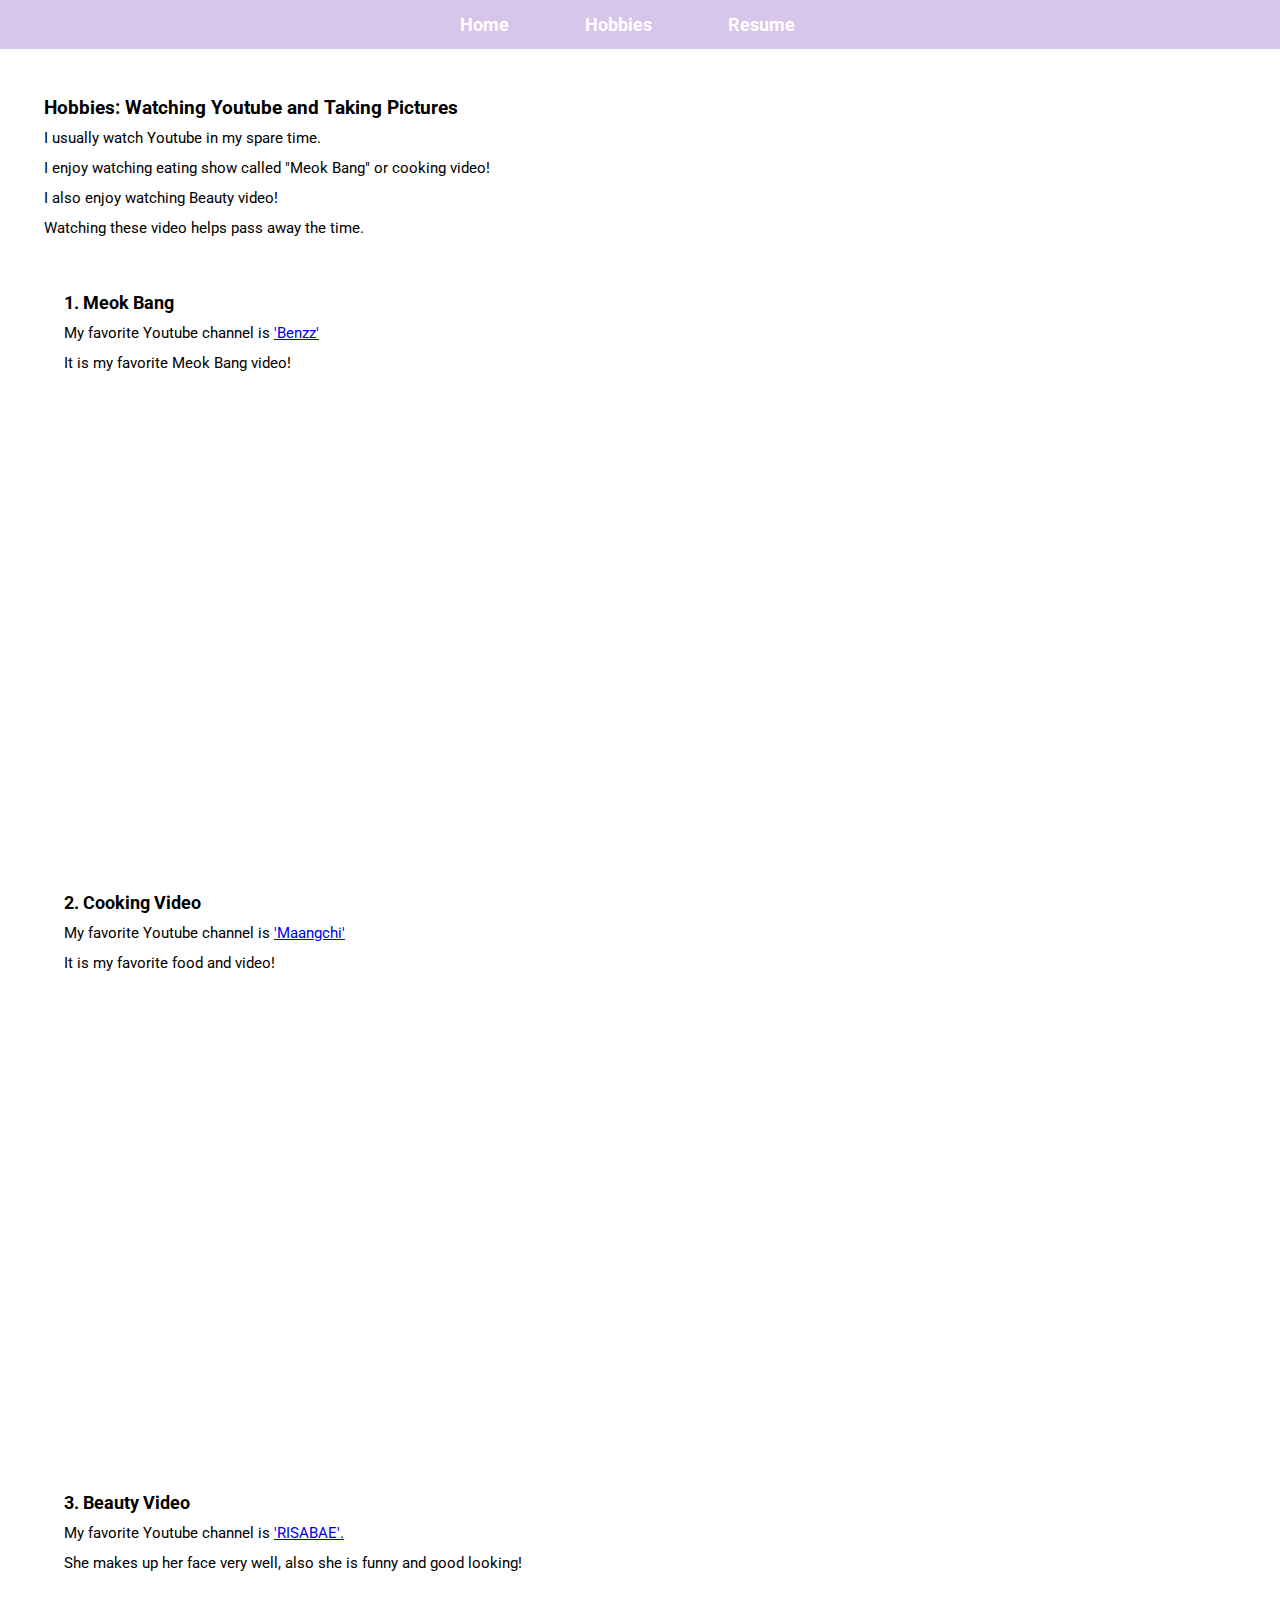
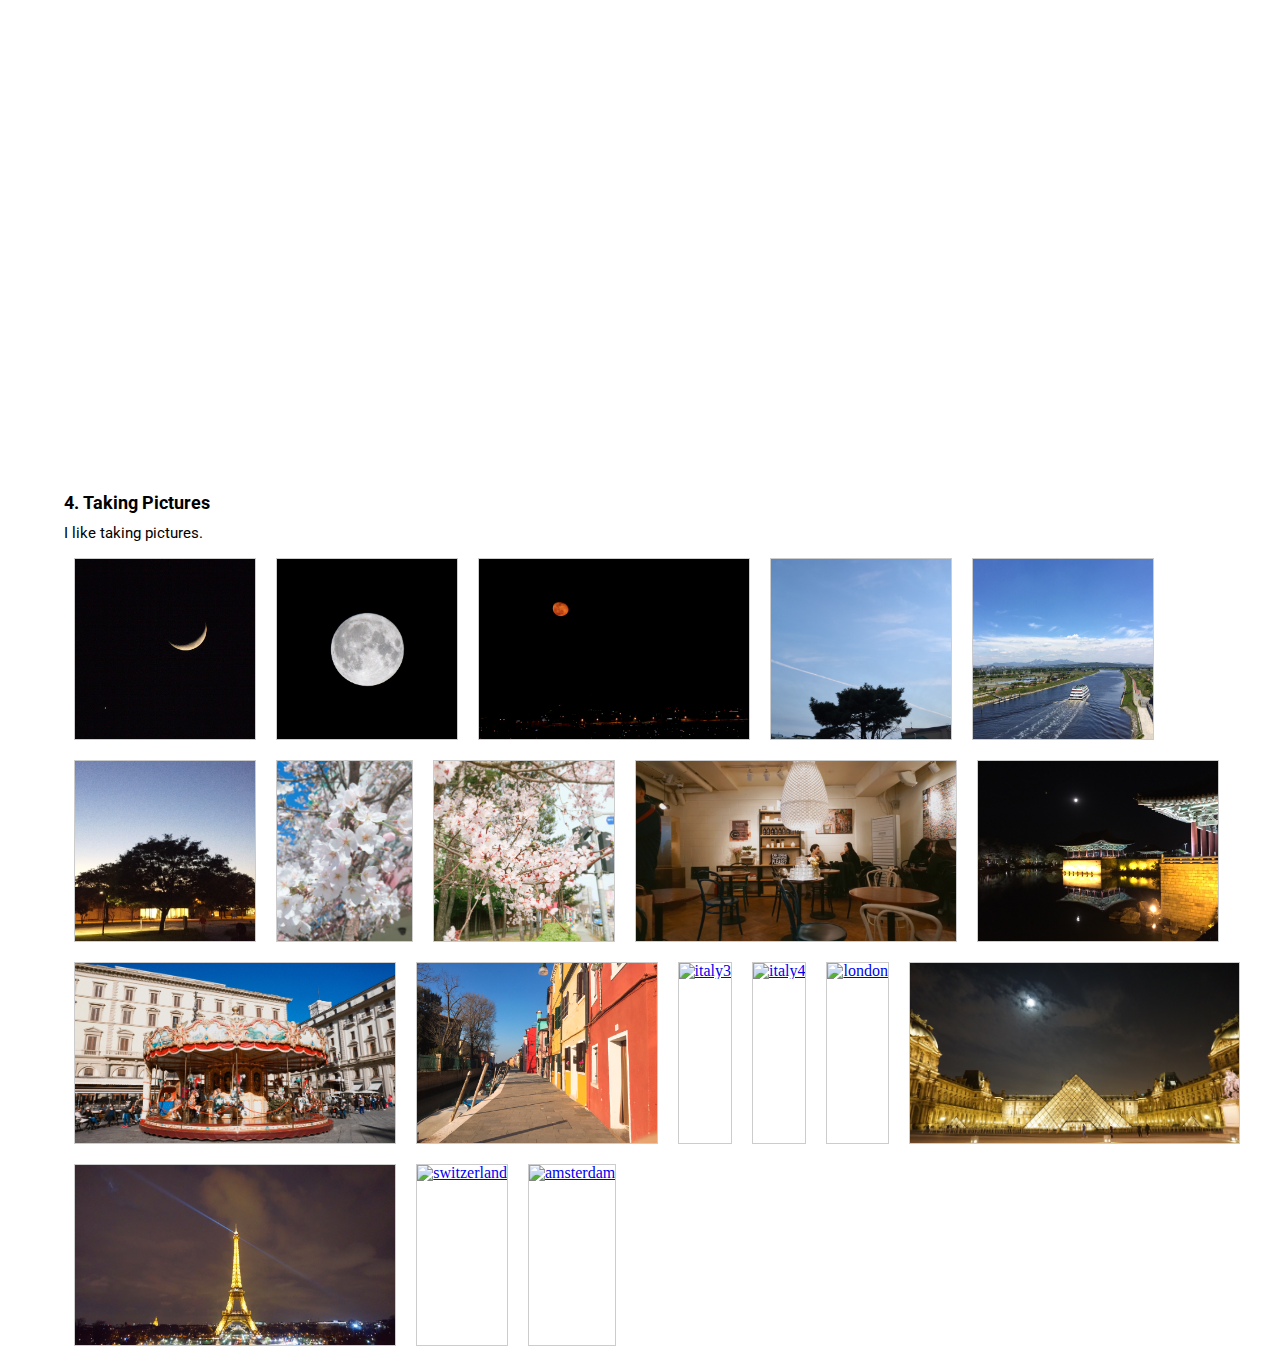
==== hobbies.html @ 87ee6b87 "Add files via upload" ====
<!DOCTYPE HTML>
<html lang="en">
 <head>
  <meta charset="UTF-8">
   <title>ITMD-361 Project 01</title>
   <link rel="stylesheet" type="text/css" href="styles.css">
   <link href="https://fonts.googleapis.com/css?family=Roboto" rel="stylesheet">
 </head>
  <body>
    <header>
      <nav id="menu">
        <ul>
          <li><a href="index.html">Home</a></li>
          <li><a href="hobbies.html">Hobbies</a></li>
          <li><a href="resume.html">Resume</a></li>
        </ul>
      </nav>
    </header>
    
    <div id="hob">
      <h3>Hobbies: Watching Youtube and Taking Pictures</h3>
      <p>I usually watch Youtube in my spare time.</p>
      <p>I enjoy watching eating show called "Meok Bang" or cooking video!</p>
      <p>I also enjoy watching Beauty video!</p>
      <p>Watching these video helps pass away the time.</p>
    </div>
      <div class="vid">
        <h4>1. Meok Bang</h4>
          <p>My favorite Youtube channel is <a href="https://www.youtube.com/user/eodyd188" target="_blank">'Benzz'</a></p>
          <p>It is my favorite Meok Bang video!</p>
          <iframe src="https://www.youtube.com/embed/vLT6dKBmFVw" width="854" height="480" allowfullscreen></iframe>
      </div> 
      <div class="vid">     
        <h4>2. Cooking Video</h4>
          <p>My favorite Youtube channel is <a href="https://www.youtube.com/user/Maangchi/" target="_blank">'Maangchi'</a></p>
          <p>It is my favorite food and video!</p>
          <iframe width="854" height="480" src="https://www.youtube.com/embed/rJgb92JWMCE" allowfullscreen></iframe>
      </div> 
      <div class="vid">
        <h4>3. Beauty Video</h4>
          <p>My favorite  Youtube channel is <a href="https://www.youtube.com/channel/UC9kmlDcqksaOnCkC_qzGacA" target="_blank">'RISABAE'.</a></p>
          <p>She makes up her face very well, also she is funny and good looking!<p>
          <iframe width="854" height="480" src="https://www.youtube.com/embed/wp75FVvgcdo" allowfullscreen></iframe>
      </div> 
      <div class="vid">
        <h4>4. Taking Pictures</h4>
          <p>I like taking pictures.</p>  
          <div class="gallery2">
            <a target="_blank" href="images/moon1.jpg">
              <img src="images/moon1.jpg" alt="moon1" title="moon1">
            </a>
          </div>
          <div class="gallery2">
            <a target="_blank" href="images/moon2.jpg">
              <img src="images/moon2.jpg" alt="moon2" title="moon2">
            </a>
          </div>
          <div class="gallery2">
            <a target="_blank" href="images/moon3.jpg">
              <img src="images/moon3.jpg" alt="moon3" title="moon3">
            </a>
          </div>
          <div class="gallery2">
            <a target="_blank" href="images/sky1.jpg">
              <img src="images/sky1.jpg" alt="sky1" title="sky1">
            </a>
          </div>
          <div class="gallery2">
            <a target="_blank" href="images/sky3.jpg">
              <img src="images/sky3.jpg" alt="sky3" title="sky3">
            </a>
          </div>
          <div class="gallery2">
            <a target="_blank" href="images/msv.jpg">
              <img src="images/msv.jpg" alt="msv" title="msv">
            </a>
          </div>
          <div class="gallery2">
            <a target="_blank" href="images/flower1.jpg">
              <img src="images/flower1.jpg" alt="flower1" title="flower1">
            </a>
          </div>
          <div class="gallery2">
            <a target="_blank" href="images/flower2.jpg">
              <img src="images/flower2.jpg" alt="flower2" title="flower2">
            </a>
          </div>
          <div class="gallery2">
            <a target="_blank" href="images/cafe.jpg">
              <img src="images/cafe.jpg" alt="cafe" title="cafe">
            </a>
          </div>
          <div class="gallery2">
            <a target="_blank" href="images/gyeongju1.jpg">
              <img src="images/gyeongju1.jpg" alt="gyeongju1" title="gyeongju1">
            </a>
          </div>
          <div class="gallery2">
            <a target="_blank" href="images/italy1.jpg">
              <img src="images/italy1.jpg" alt="italy1" title="italy1">
            </a>
          </div>
          <div class="gallery2">
            <a target="_blank" href="images/italy2.jpg">
              <img src="images/italy2.jpg" alt="italy2" title="italy2">
            </a>
          </div>
          <div class="gallery2">
            <a target="_blank" href="images/italy3.jpg">
              <img src="images/italy3.jpg" alt="italy3" title="italy3">
            </a>
          </div>
          <div class="gallery2">
            <a target="_blank" href="images/italy4.jpg">
              <img src="images/italy4.jpg" alt="italy4" title="italy4">
            </a>
          </div>
          <div class="gallery2">
            <a target="_blank" href="images/london.jpg">
              <img src="images/london.jpg" alt="london" title="london">
            </a>
          </div>
          <div class="gallery2">
            <a target="_blank" href="images/paris1.jpg">
              <img src="images/paris1.jpg" alt="paris1" title="paris1">
            </a>
          </div>
          <div class="gallery2">
            <a target="_blank" href="images/paris2.jpg">
              <img src="images/paris2.jpg" alt="paris2" title="paris2">
            </a>
          </div>
          <div class="gallery2">
            <a target="_blank" href="images/switzerland.jpg">
              <img src="images/switzerland.jpg" alt="switzerland" title="switzerland">
            </a>
          </div>
          <div class="gallery2">
            <a target="_blank" href="images/amsterdam.jpg">
              <img src="images/amsterdam.jpg" alt="amsterdam" title="amsterdam">
            </a>
          </div>
      </div>
    
    
 </body>
</html>
---- styles.css ----
/* v2.0 | 20110126
  http://meyerweb.com/eric/tools/css/reset/ 
  License: none (public domain)
*/
html, body, div, span, applet, object, iframe,
h1, h2, h3, h4, h5, h6, p, blockquote, pre,
a, abbr, acronym, address, big, cite, code,
del, dfn, em, img, ins, kbd, q, s, samp,
small, strike, strong, sub, sup, tt, var,
b, u, i, center,
dl, dt, dd, ol, ul, li,
fieldset, form, label, legend,
table, caption, tbody, tfoot, thead, tr, th, td,
article, aside, canvas, details, embed, 
figure, figcaption, footer, header, hgroup, 
menu, nav, output, ruby, section, summary,
time, mark, audio, video {
	margin: 0;
	padding: 0;
	border: 0;
	font-size: 100%;
	font: inherit;
	vertical-align: baseline;
}
/* HTML5 display-role reset for older browsers */
article, aside, details, figcaption, figure, 
footer, header, hgroup, menu, nav, section {
	display: block;
}
body {
	line-height: 1;
}
ol, ul {
	list-style: none;
}
blockquote, q {
	quotes: none;
}
blockquote:before, blockquote:after,
q:before, q:after {
	content: '';
	content: none;
}
table {
	border-collapse: collapse;
	border-spacing: 0;
}

/* Project 2 */

#menu {
  overflow:hidden;
  background-color:#d8c5ea;
  width:100%;
  top:0px;
  position:static;
}
#menu ul{
 margin-left:33%;
 margin-right:33%;
}
#menu ul li a{
  text-decoration:none;
  text-align:center;
  font:bold 18px 'Roboto', sans-serif;
  padding:14px 38px;
  float: left;
  color:white;
  display:block;
}

#menu a:hover{
  background-color: #c2b1d2;
}


/*index*/
#intro{
  overflow:auto;
  width:93%;
  margin-top:6px;
  margin-bottom:6px;
  margin-left:6px;
  margin-right:6px;
  padding:3%;
  border:1px solid gray;
}
#intro h2{
  font:bold 21px/30px 'Roboto', sans-serif;
}
#intro p{
  font: 15px/30px 'Roboto', sans-serif;
}
#logo{
  overflow:auto;
  width:93%;
  margin-top:6px;
  margin-bottom:6px;
  margin-left:6px;
  margin-right:6px;
  padding:3%;
  border:1px solid gray;
}
#logo h4{
  font:bold 18px/30px 'Roboto', sans-serif;
}
#logo img{
  float: left;
}

#country{
  overflow:auto;
  width:93%;
  margin-top:6px;
  margin-bottom:6px;
  margin-left:6px;
  margin-right:6px;
  padding:3%;
  border:1px solid gray;
}
#country h2{
  font:bold 18px/30px 'Roboto', sans-serif;
}
#country p{
  font: 15px/30px 'Roboto', sans-serif;
}
#hometown{
  margin-top:30px;
}

div.gallery {
    margin: 10px;
    border: 1px solid #ccc;
    float: left;
    width: 380px;
    
}

div.gallery:hover {
    border: 1px solid #777;
}

div.gallery img {
    width: 100%;
    height: auto;
}
div.gallery2 {
    margin: 10px;
    border: 1px solid #ccc;
    float: left;
    height: 180px;
    
}

div.gallery2:hover {
    border: 1px solid #777;
}

div.gallery2 img {
    width: auto;
    height: 100%;
}

div.desc {
    padding: 15px;
    text-align: center;
}

/*Hobbies*/
#hob{
  overflow:auto;
  width:93%;
  margin-top:6px;
  margin-bottom:6px;
  margin-left:6px;
  margin-right:6px;
  padding:3%;
}
#hob h3{
  font:bold 19px/30px 'Roboto', sans-serif;
}
#hob p{
  font: 15px/30px 'Roboto', sans-serif;
}
div.vid{
  float: left;
  height: 600px;
  margin-left:5%;
}
div.vid h4{
  font:bold 18px/30px 'Roboto', sans-serif;
}
div.vid p{
  font: 15px/30px 'Roboto', sans-serif;
}


/*Resume*/
#res {
  overflow:auto;
  width:93%;
  margin-top:6px;
  margin-bottom:6px;
  margin-left:6px;
  margin-right:6px;
  padding:3%;
  border:1px solid gray;
}

#res h4{
  font:bold 18px/30px 'Roboto', sans-serif;
}
#res p{
  font: 15px/30px 'Roboto', sans-serif;
}
#res ul{
  font: 15px/30px 'Roboto', sans-serif;
  list-style-type:square;
  margin-left:30px;
}
#personal{
  text-align:right;
  margin-bottom:20px;
}
#edu{
  margin-bottom:20px;
}
#exp{
  margin-bottom:20px;
}
#skill{
  margin-bottom:20px;
}
#act{
  margin-bottom:20px;
}
#awd{
  margin-bottom:20px;
}
#sch{
  margin-bottom:20px;
}
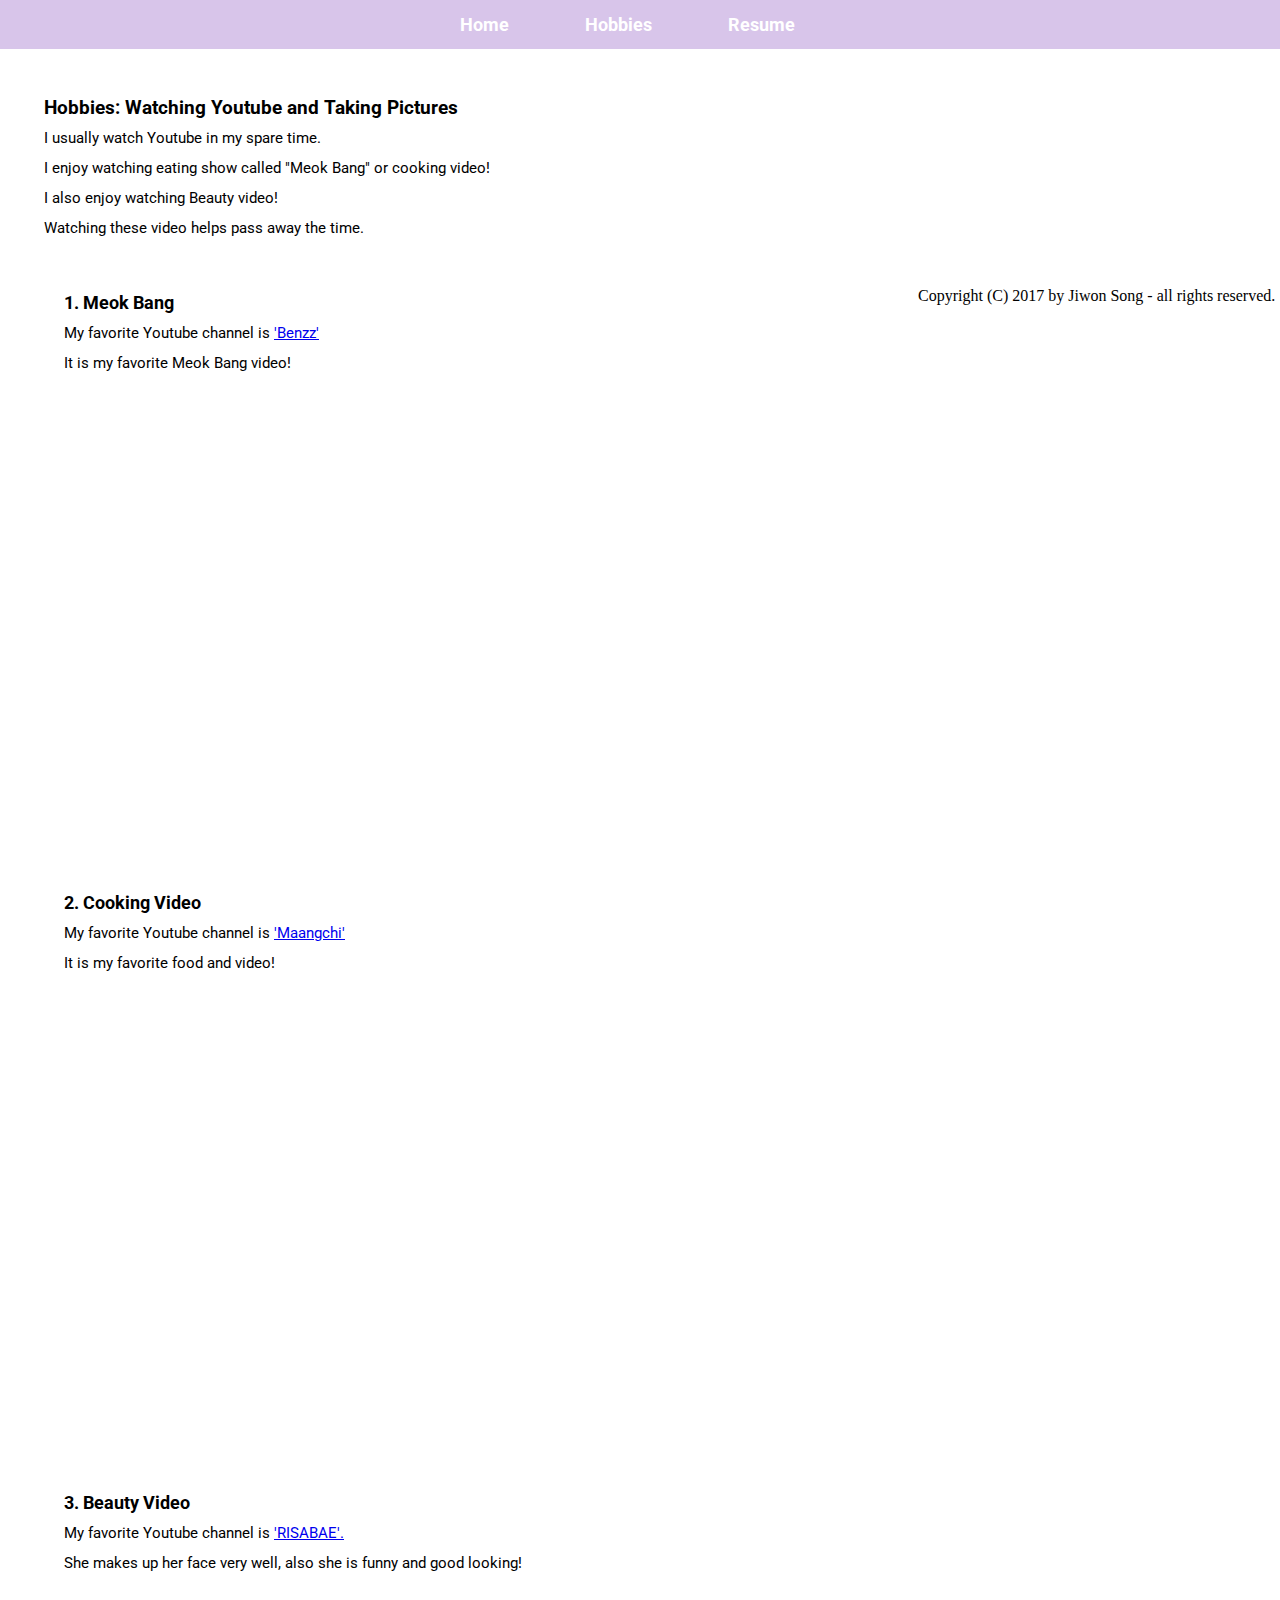
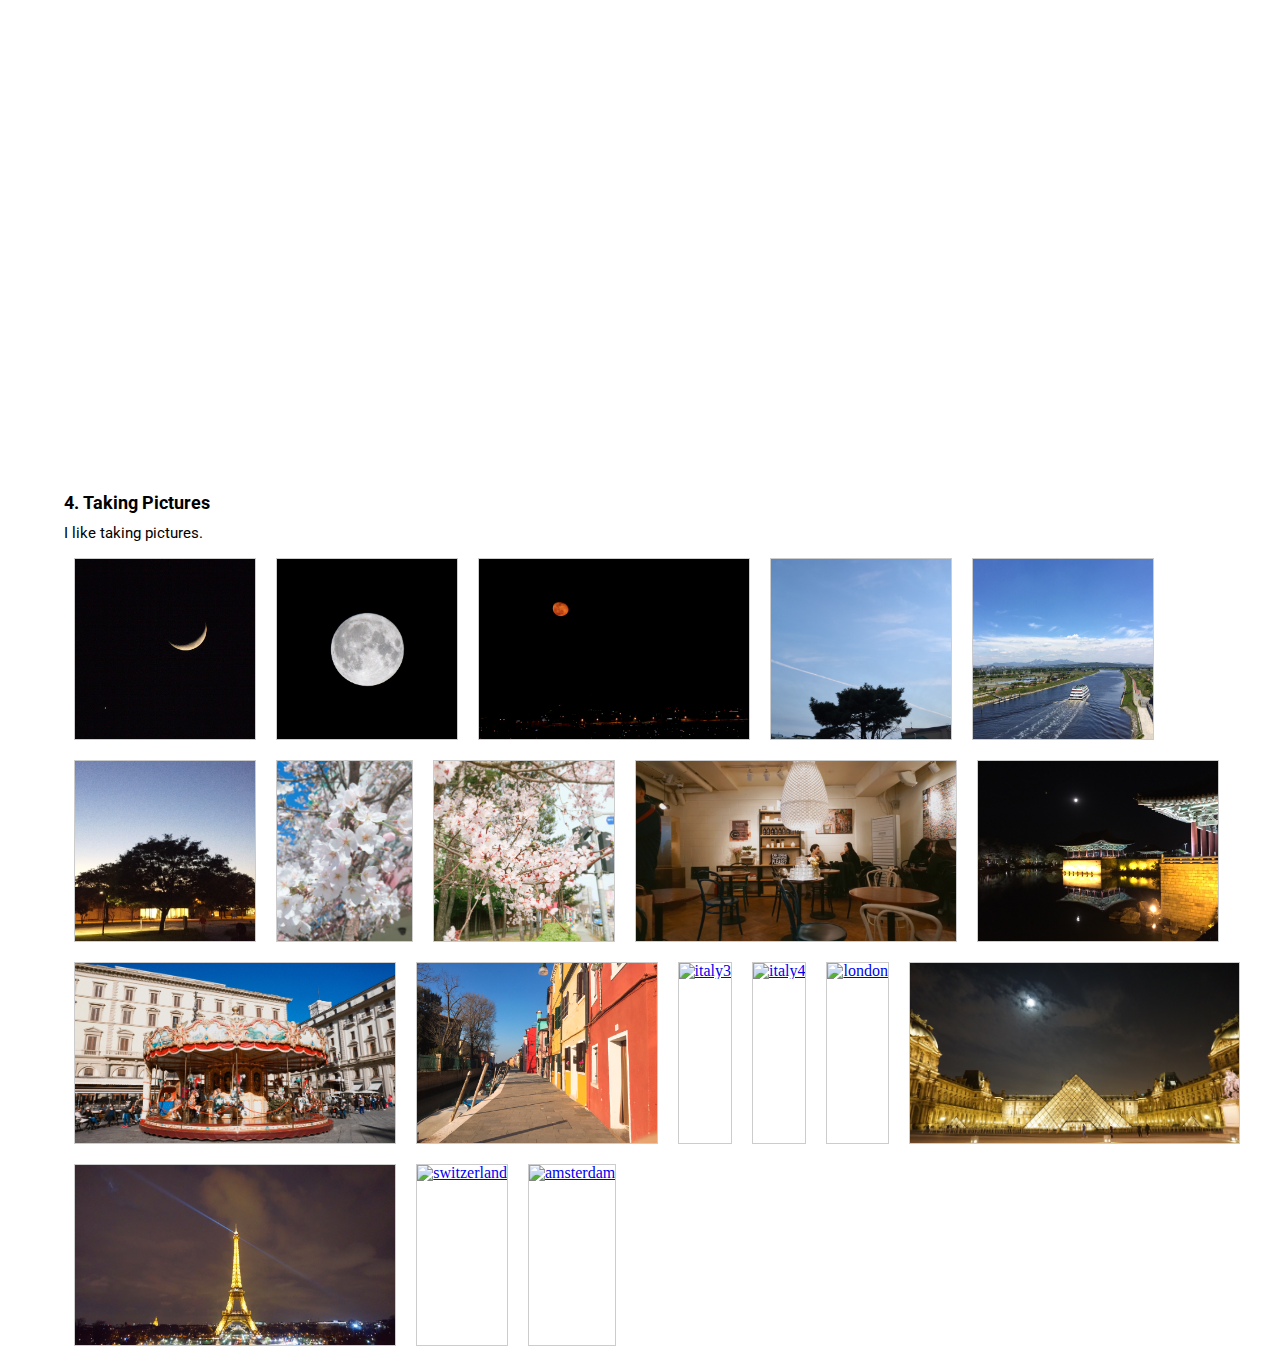
==== commit c904aecf: "add footer" ====
--- a/hobbies.html
+++ b/hobbies.html
@@ -141,7 +141,11 @@
             </a>
           </div>
       </div>
+   
+    <div id="footer">
+      Copyright (C) 2017 by Jiwon Song - all rights reserved.
+    </div>
     
     
  </body>
-</html>+</html>
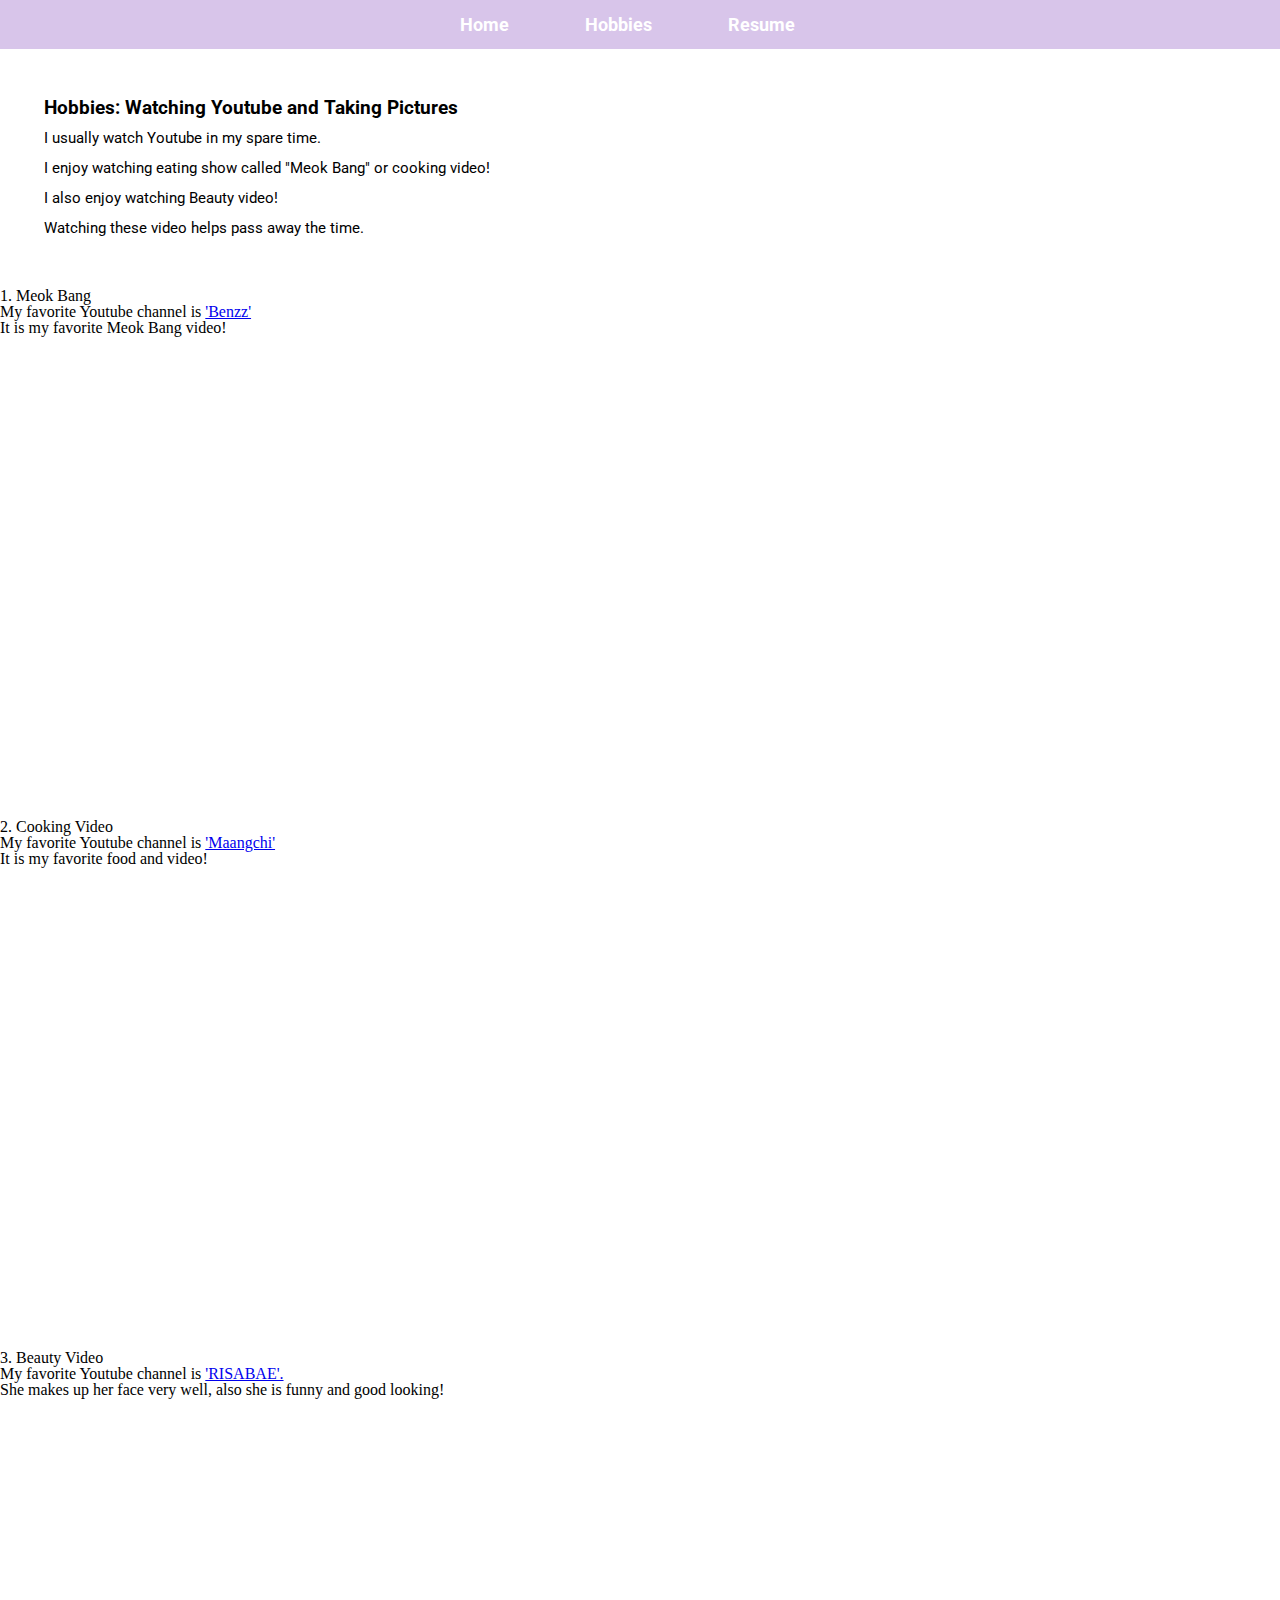
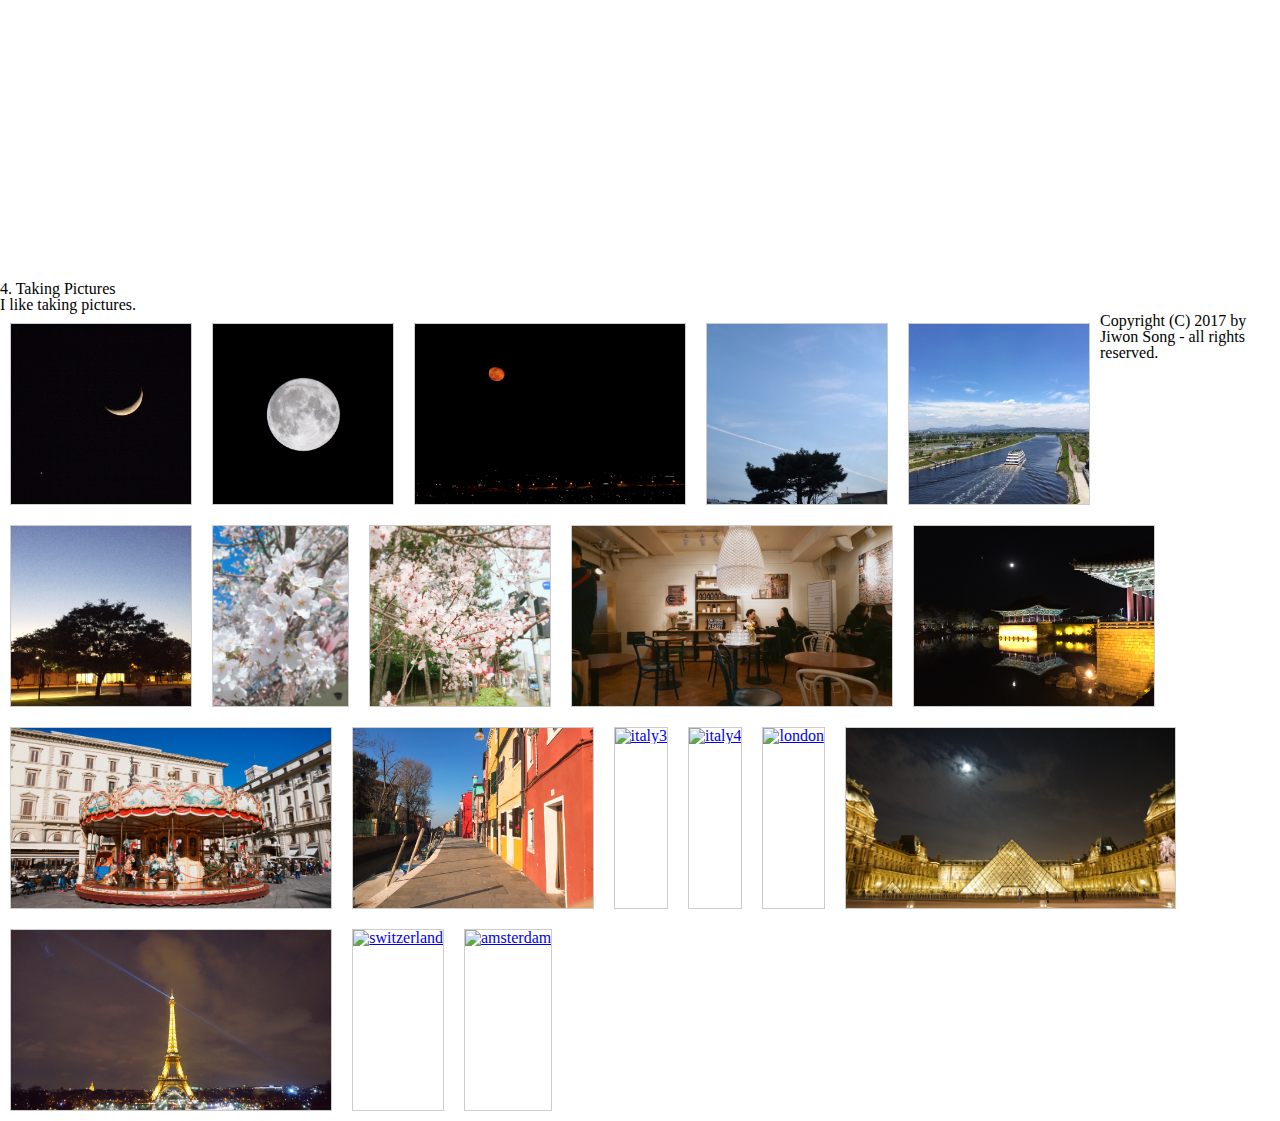
==== commit 33784e43: "delete id="vid"" ====
--- a/hobbies.html
+++ b/hobbies.html
@@ -24,25 +24,25 @@
       <p>I also enjoy watching Beauty video!</p>
       <p>Watching these video helps pass away the time.</p>
     </div>
-      <div class="vid">
+      <div>
         <h4>1. Meok Bang</h4>
           <p>My favorite Youtube channel is <a href="https://www.youtube.com/user/eodyd188" target="_blank">'Benzz'</a></p>
           <p>It is my favorite Meok Bang video!</p>
           <iframe src="https://www.youtube.com/embed/vLT6dKBmFVw" width="854" height="480" allowfullscreen></iframe>
       </div> 
-      <div class="vid">     
+      <div>     
         <h4>2. Cooking Video</h4>
           <p>My favorite Youtube channel is <a href="https://www.youtube.com/user/Maangchi/" target="_blank">'Maangchi'</a></p>
           <p>It is my favorite food and video!</p>
           <iframe width="854" height="480" src="https://www.youtube.com/embed/rJgb92JWMCE" allowfullscreen></iframe>
       </div> 
-      <div class="vid">
+      <div>
         <h4>3. Beauty Video</h4>
           <p>My favorite  Youtube channel is <a href="https://www.youtube.com/channel/UC9kmlDcqksaOnCkC_qzGacA" target="_blank">'RISABAE'.</a></p>
           <p>She makes up her face very well, also she is funny and good looking!<p>
           <iframe width="854" height="480" src="https://www.youtube.com/embed/wp75FVvgcdo" allowfullscreen></iframe>
       </div> 
-      <div class="vid">
+      <div>
         <h4>4. Taking Pictures</h4>
           <p>I like taking pictures.</p>  
           <div class="gallery2">
--- a/styles.css
+++ b/styles.css
@@ -73,6 +73,14 @@
   background-color: #c2b1d2;
 }
 
+/*footer*/
+.bottom{
+  background-color:#d8c5ea;
+  text-align:right;
+  font-size:11px;
+  width:auto;
+  padding:14px 38px;
+}
 
 /*index*/
 #intro{
@@ -132,7 +140,7 @@
     margin: 10px;
     border: 1px solid #ccc;
     float: left;
-    width: 380px;
+    width: 250px;
     
 }
 
@@ -142,8 +150,45 @@
 
 div.gallery img {
     width: 100%;
-    height: auto;
-}
+    height:auto;
+}
+
+div.desc {
+    padding: 15px;
+    text-align: center;
+}
+
+/*Hobbies*/
+#hob{
+  overflow:auto;
+  width:93%;
+  margin-top:6px;
+  margin-bottom:6px;
+  margin-left:6px;
+  margin-right:6px;
+  padding:3%;
+}
+#hob h3{
+  font:bold 19px/30px 'Roboto', sans-serif;
+}
+#hob h4{
+  font:bold 18px/30px 'Roboto', sans-serif;
+}
+#hob p{
+  font: 15px/30px 'Roboto', sans-serif;
+}
+div.vid{
+  float: left;
+  height: 600px;
+  margin-left:5%;
+}
+div.vid h4{
+  font:bold 18px/30px 'Roboto', sans-serif;
+}
+div.vid p{
+  font: 15px/30px 'Roboto', sans-serif;
+}
+
 div.gallery2 {
     margin: 10px;
     border: 1px solid #ccc;
@@ -161,40 +206,6 @@
     height: 100%;
 }
 
-div.desc {
-    padding: 15px;
-    text-align: center;
-}
-
-/*Hobbies*/
-#hob{
-  overflow:auto;
-  width:93%;
-  margin-top:6px;
-  margin-bottom:6px;
-  margin-left:6px;
-  margin-right:6px;
-  padding:3%;
-}
-#hob h3{
-  font:bold 19px/30px 'Roboto', sans-serif;
-}
-#hob p{
-  font: 15px/30px 'Roboto', sans-serif;
-}
-div.vid{
-  float: left;
-  height: 600px;
-  margin-left:5%;
-}
-div.vid h4{
-  font:bold 18px/30px 'Roboto', sans-serif;
-}
-div.vid p{
-  font: 15px/30px 'Roboto', sans-serif;
-}
-
-
 /*Resume*/
 #res {
   overflow:auto;
@@ -239,4 +250,4 @@
 }
 #sch{
   margin-bottom:20px;
-}+}
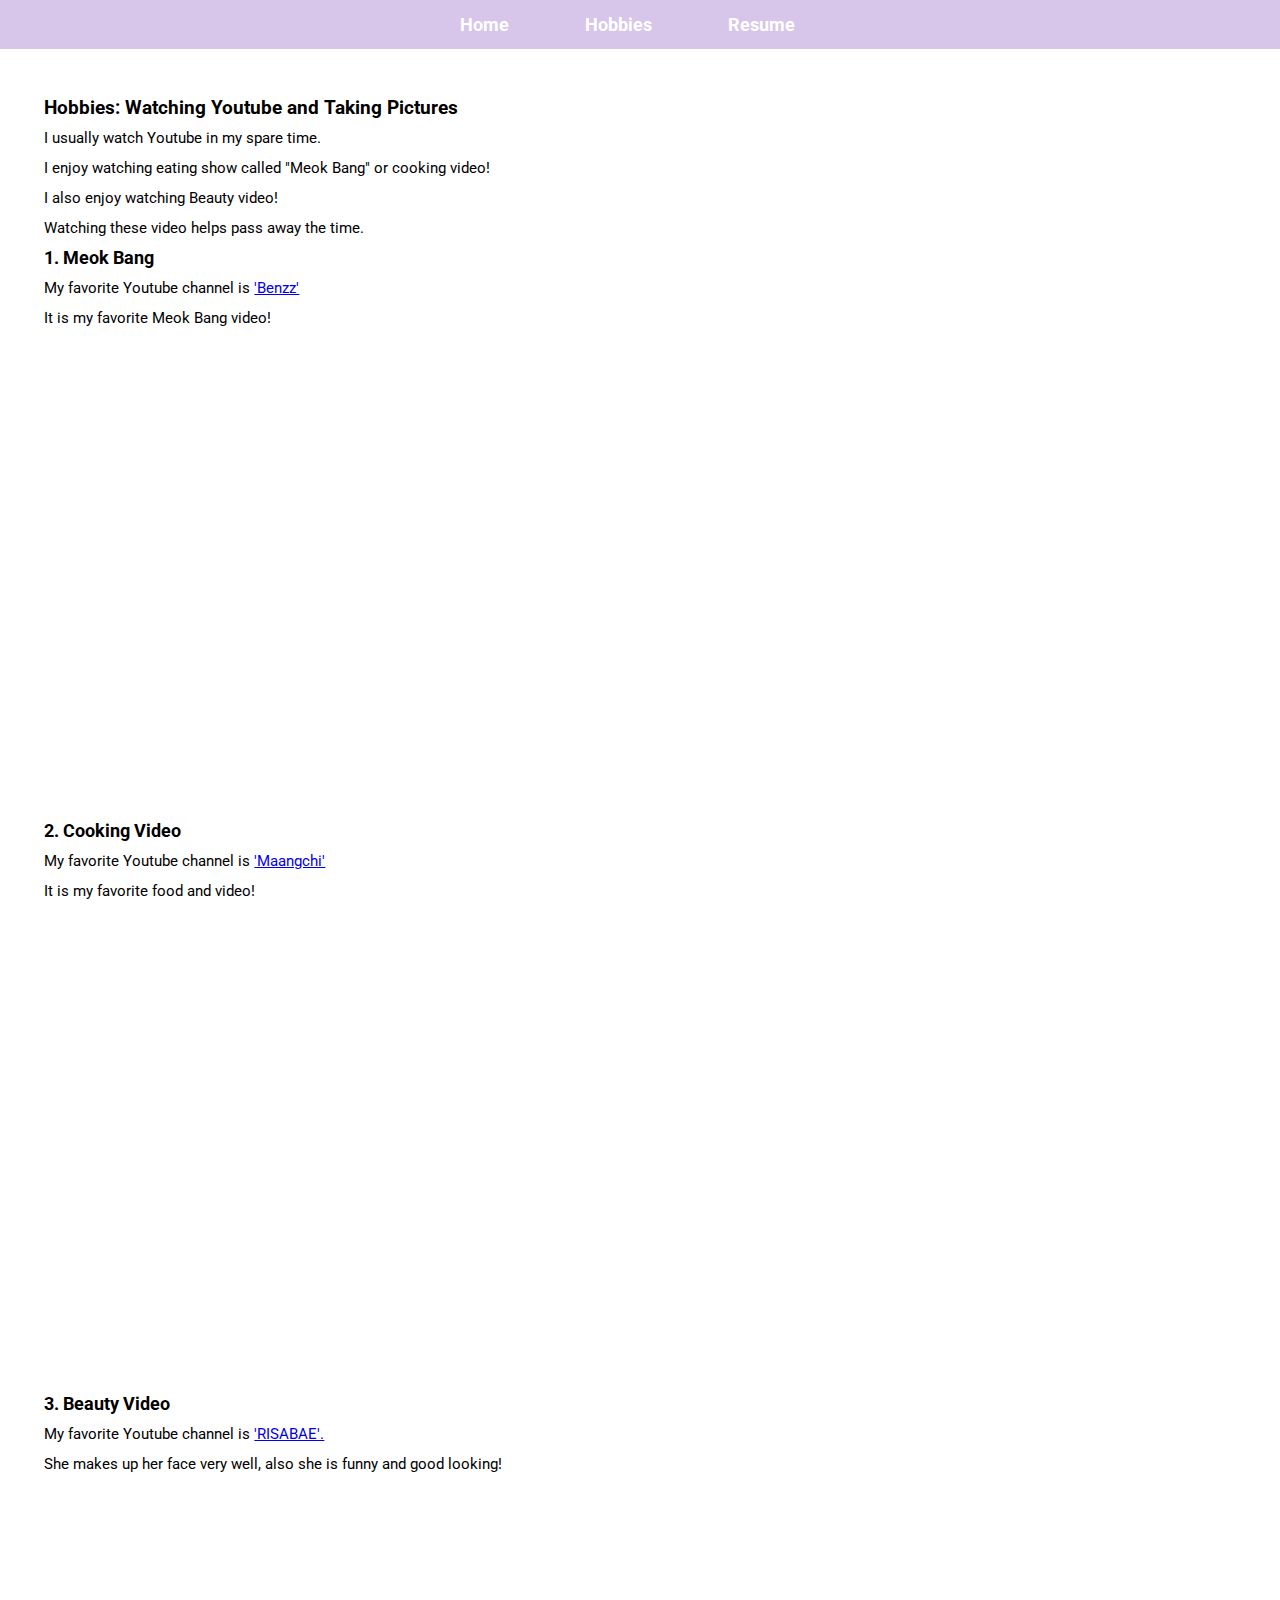
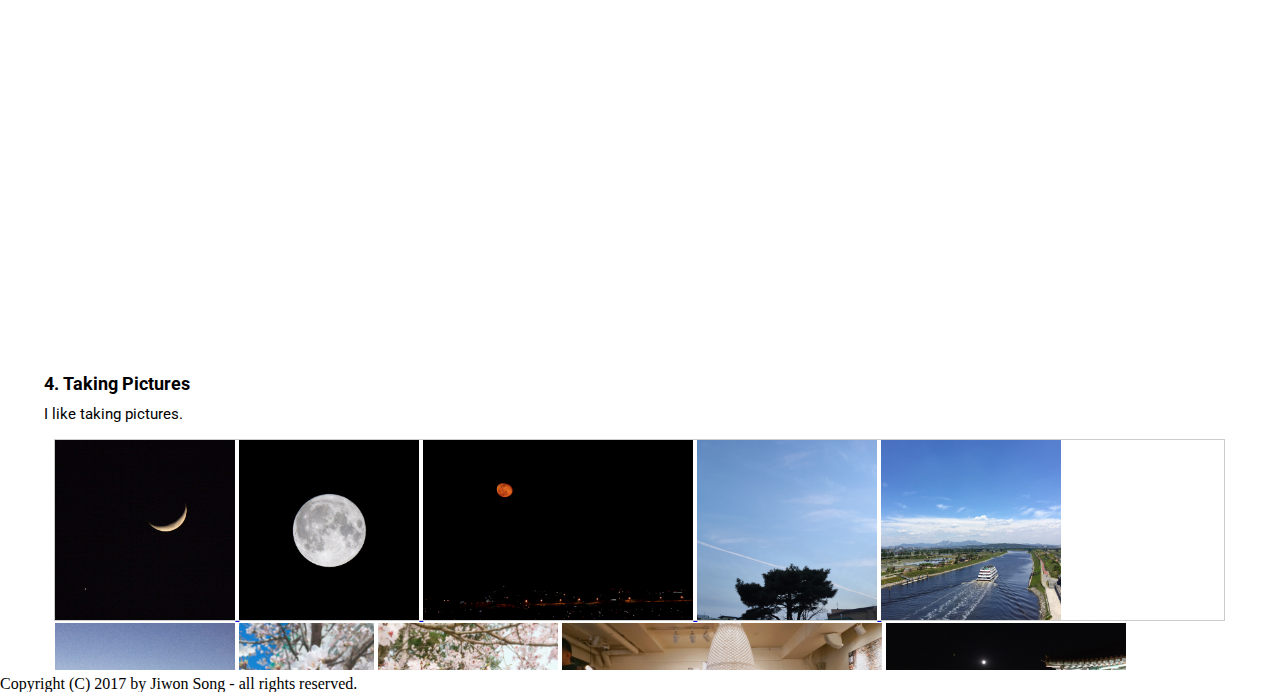
==== commit ca68307e: "change the structure 2" ====
--- a/hobbies.html
+++ b/hobbies.html
@@ -23,7 +23,7 @@
       <p>I enjoy watching eating show called "Meok Bang" or cooking video!</p>
       <p>I also enjoy watching Beauty video!</p>
       <p>Watching these video helps pass away the time.</p>
-    </div>
+    
       <div>
         <h4>1. Meok Bang</h4>
           <p>My favorite Youtube channel is <a href="https://www.youtube.com/user/eodyd188" target="_blank">'Benzz'</a></p>
@@ -44,102 +44,86 @@
       </div> 
       <div>
         <h4>4. Taking Pictures</h4>
-          <p>I like taking pictures.</p>  
+          <p>I like taking pictures.</p>
+       
           <div class="gallery2">
             <a target="_blank" href="images/moon1.jpg">
               <img src="images/moon1.jpg" alt="moon1" title="moon1">
             </a>
-          </div>
-          <div class="gallery2">
+          
             <a target="_blank" href="images/moon2.jpg">
               <img src="images/moon2.jpg" alt="moon2" title="moon2">
             </a>
-          </div>
-          <div class="gallery2">
+          
             <a target="_blank" href="images/moon3.jpg">
               <img src="images/moon3.jpg" alt="moon3" title="moon3">
             </a>
-          </div>
-          <div class="gallery2">
+          
             <a target="_blank" href="images/sky1.jpg">
               <img src="images/sky1.jpg" alt="sky1" title="sky1">
             </a>
-          </div>
-          <div class="gallery2">
+          
             <a target="_blank" href="images/sky3.jpg">
               <img src="images/sky3.jpg" alt="sky3" title="sky3">
             </a>
-          </div>
-          <div class="gallery2">
+          
             <a target="_blank" href="images/msv.jpg">
               <img src="images/msv.jpg" alt="msv" title="msv">
             </a>
-          </div>
-          <div class="gallery2">
+          
             <a target="_blank" href="images/flower1.jpg">
               <img src="images/flower1.jpg" alt="flower1" title="flower1">
             </a>
-          </div>
-          <div class="gallery2">
+          
             <a target="_blank" href="images/flower2.jpg">
               <img src="images/flower2.jpg" alt="flower2" title="flower2">
             </a>
-          </div>
-          <div class="gallery2">
+          
             <a target="_blank" href="images/cafe.jpg">
               <img src="images/cafe.jpg" alt="cafe" title="cafe">
             </a>
-          </div>
-          <div class="gallery2">
+          
             <a target="_blank" href="images/gyeongju1.jpg">
               <img src="images/gyeongju1.jpg" alt="gyeongju1" title="gyeongju1">
             </a>
-          </div>
-          <div class="gallery2">
+          
             <a target="_blank" href="images/italy1.jpg">
               <img src="images/italy1.jpg" alt="italy1" title="italy1">
             </a>
-          </div>
-          <div class="gallery2">
+          
             <a target="_blank" href="images/italy2.jpg">
               <img src="images/italy2.jpg" alt="italy2" title="italy2">
             </a>
-          </div>
-          <div class="gallery2">
+          
             <a target="_blank" href="images/italy3.jpg">
               <img src="images/italy3.jpg" alt="italy3" title="italy3">
             </a>
-          </div>
-          <div class="gallery2">
+         
             <a target="_blank" href="images/italy4.jpg">
               <img src="images/italy4.jpg" alt="italy4" title="italy4">
             </a>
-          </div>
-          <div class="gallery2">
+          
             <a target="_blank" href="images/london.jpg">
               <img src="images/london.jpg" alt="london" title="london">
             </a>
-          </div>
-          <div class="gallery2">
+          
             <a target="_blank" href="images/paris1.jpg">
               <img src="images/paris1.jpg" alt="paris1" title="paris1">
             </a>
-          </div>
-          <div class="gallery2">
+         
             <a target="_blank" href="images/paris2.jpg">
               <img src="images/paris2.jpg" alt="paris2" title="paris2">
             </a>
-          </div>
-          <div class="gallery2">
+          
             <a target="_blank" href="images/switzerland.jpg">
               <img src="images/switzerland.jpg" alt="switzerland" title="switzerland">
             </a>
-          </div>
-          <div class="gallery2">
+         
             <a target="_blank" href="images/amsterdam.jpg">
               <img src="images/amsterdam.jpg" alt="amsterdam" title="amsterdam">
             </a>
           </div>
+        </div>
       </div>
    
     <div id="footer">
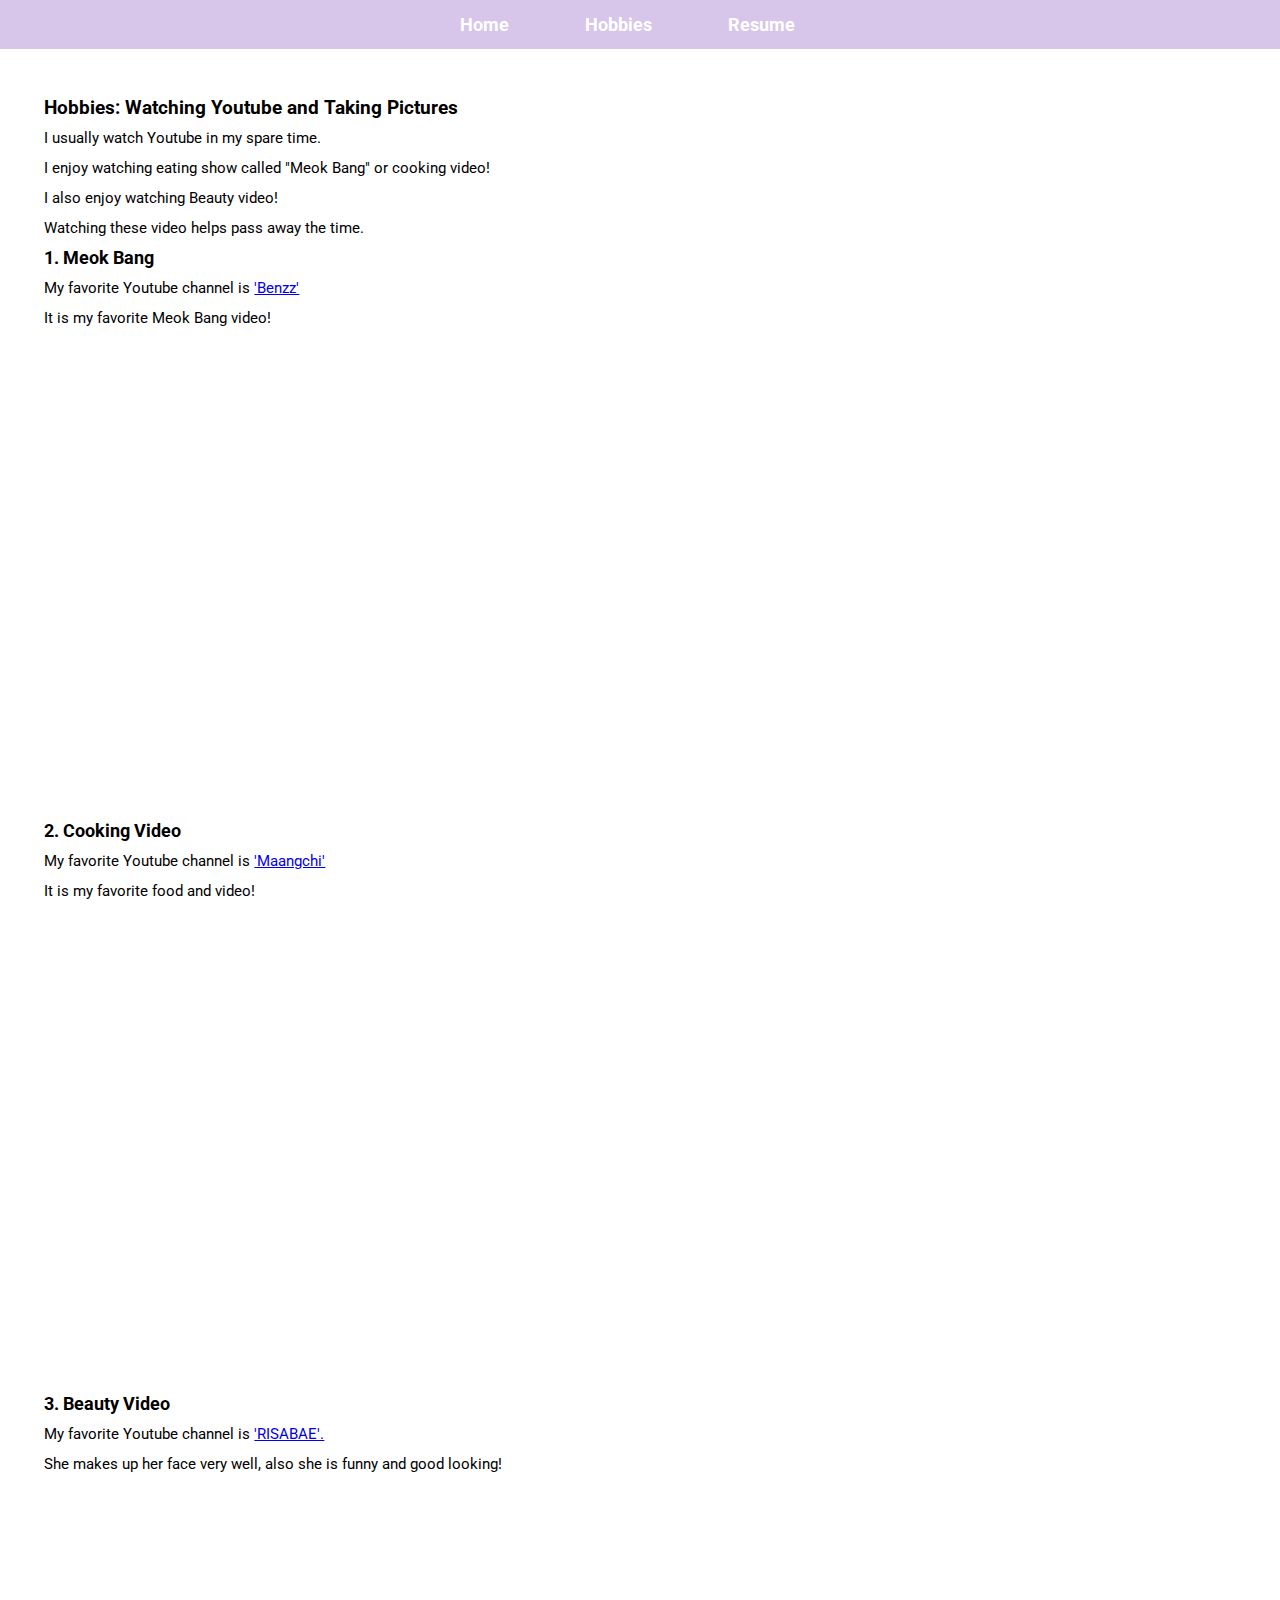
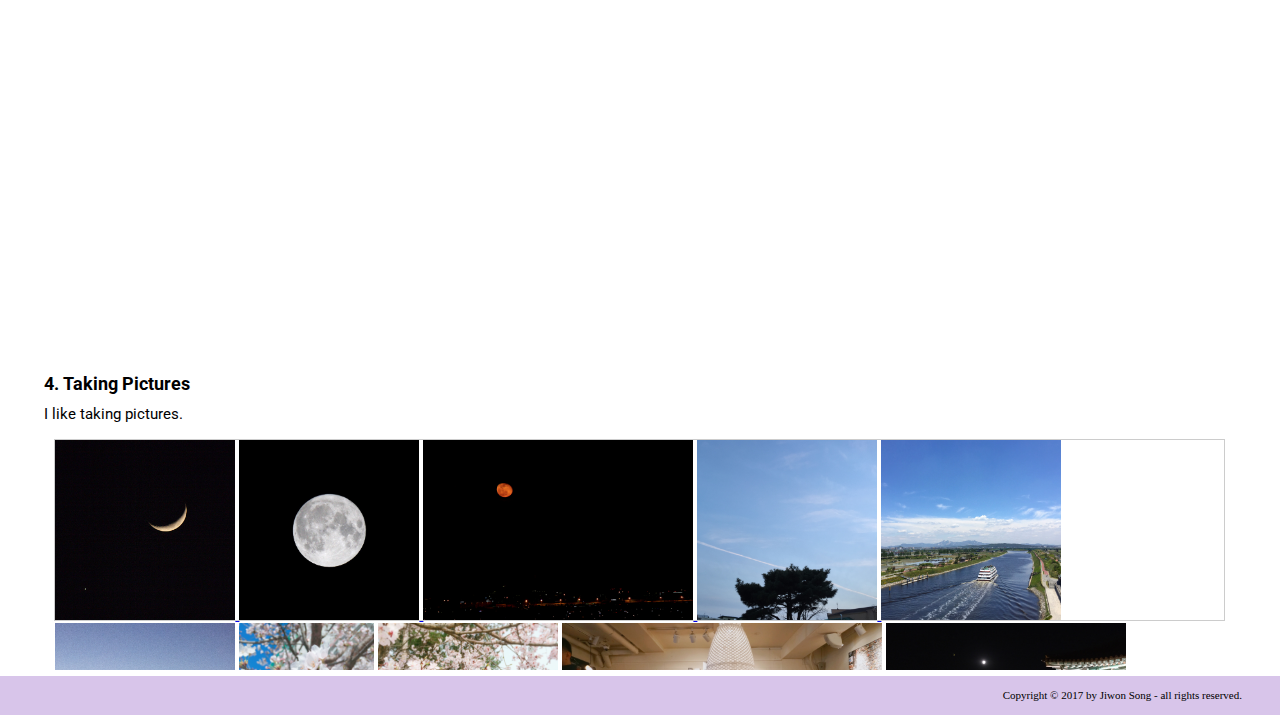
==== commit 835c2a02: "change a footer" ====
--- a/hobbies.html
+++ b/hobbies.html
@@ -126,9 +126,9 @@
         </div>
       </div>
    
-    <div id="footer">
-      Copyright (C) 2017 by Jiwon Song - all rights reserved.
-    </div>
+    <footer class="bottom">
+      Copyright © 2017 by Jiwon Song - all rights reserved.
+    </footer>
     
     
  </body>
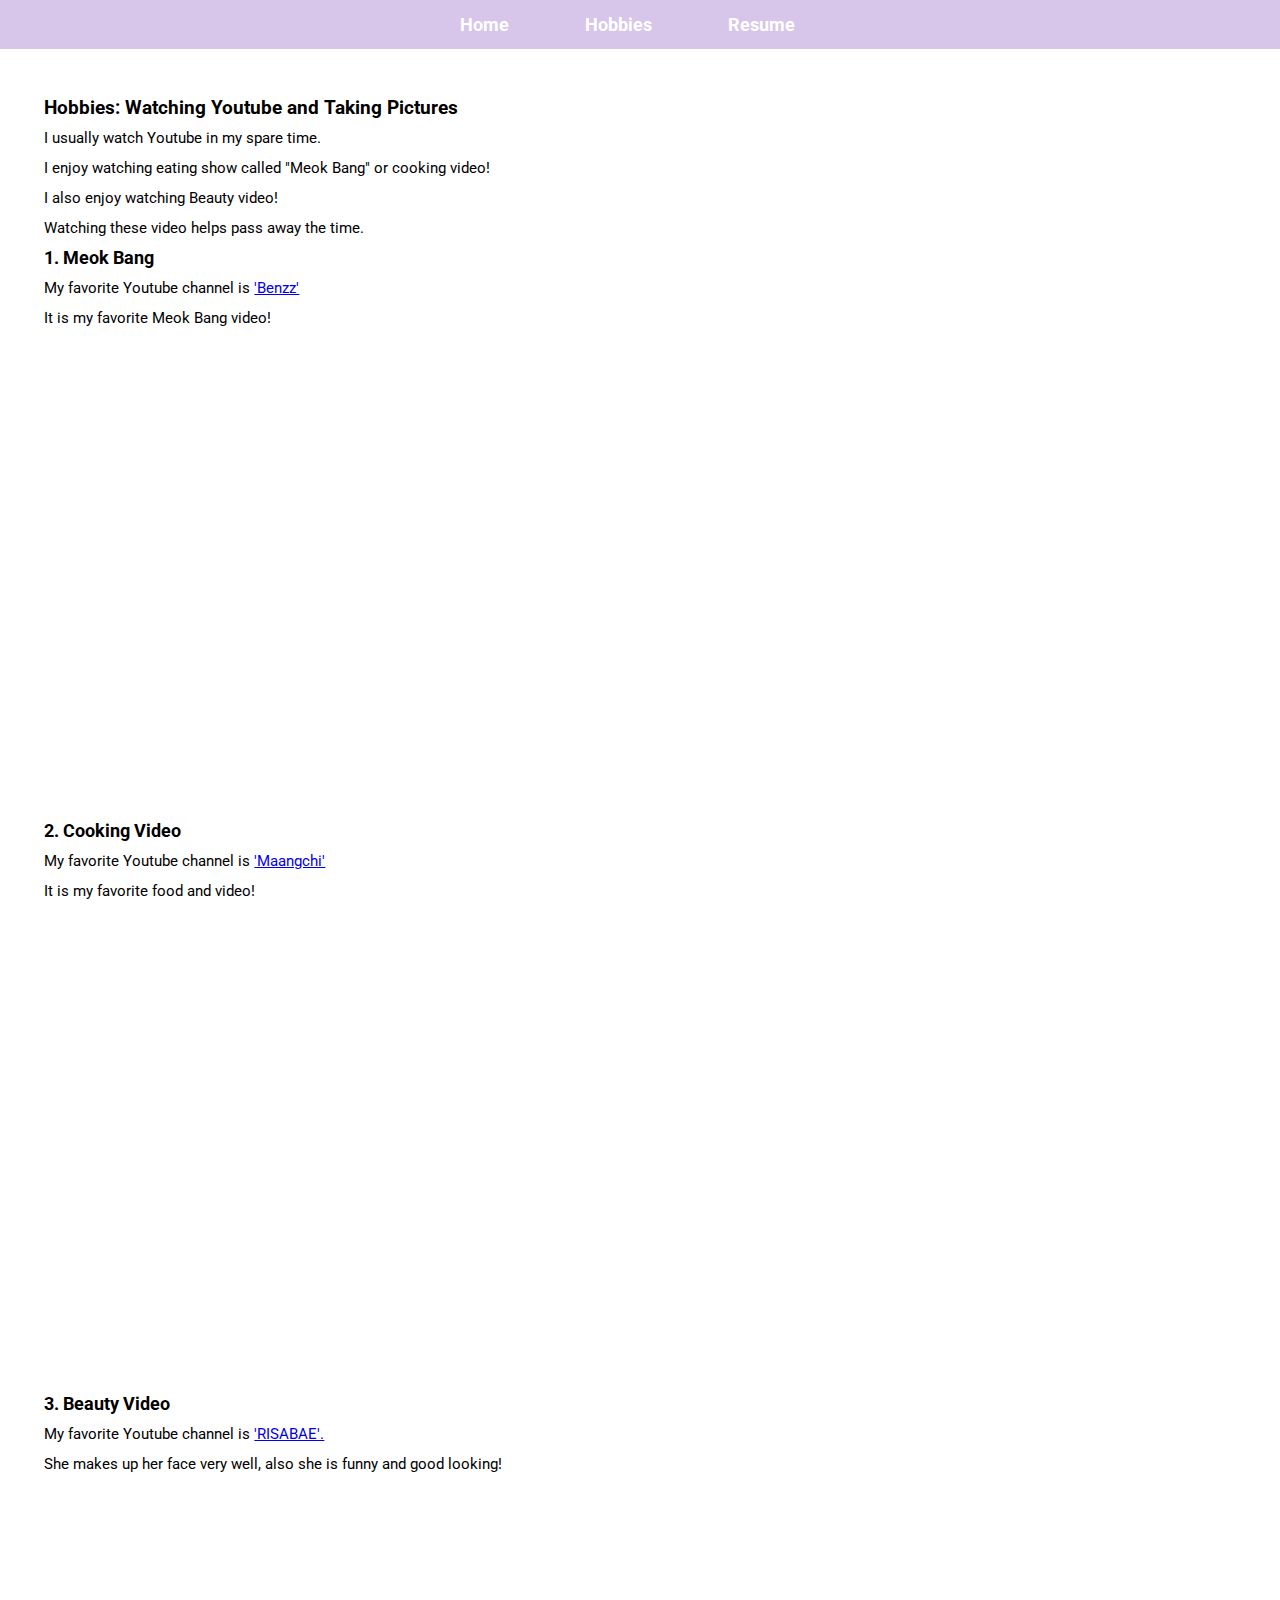
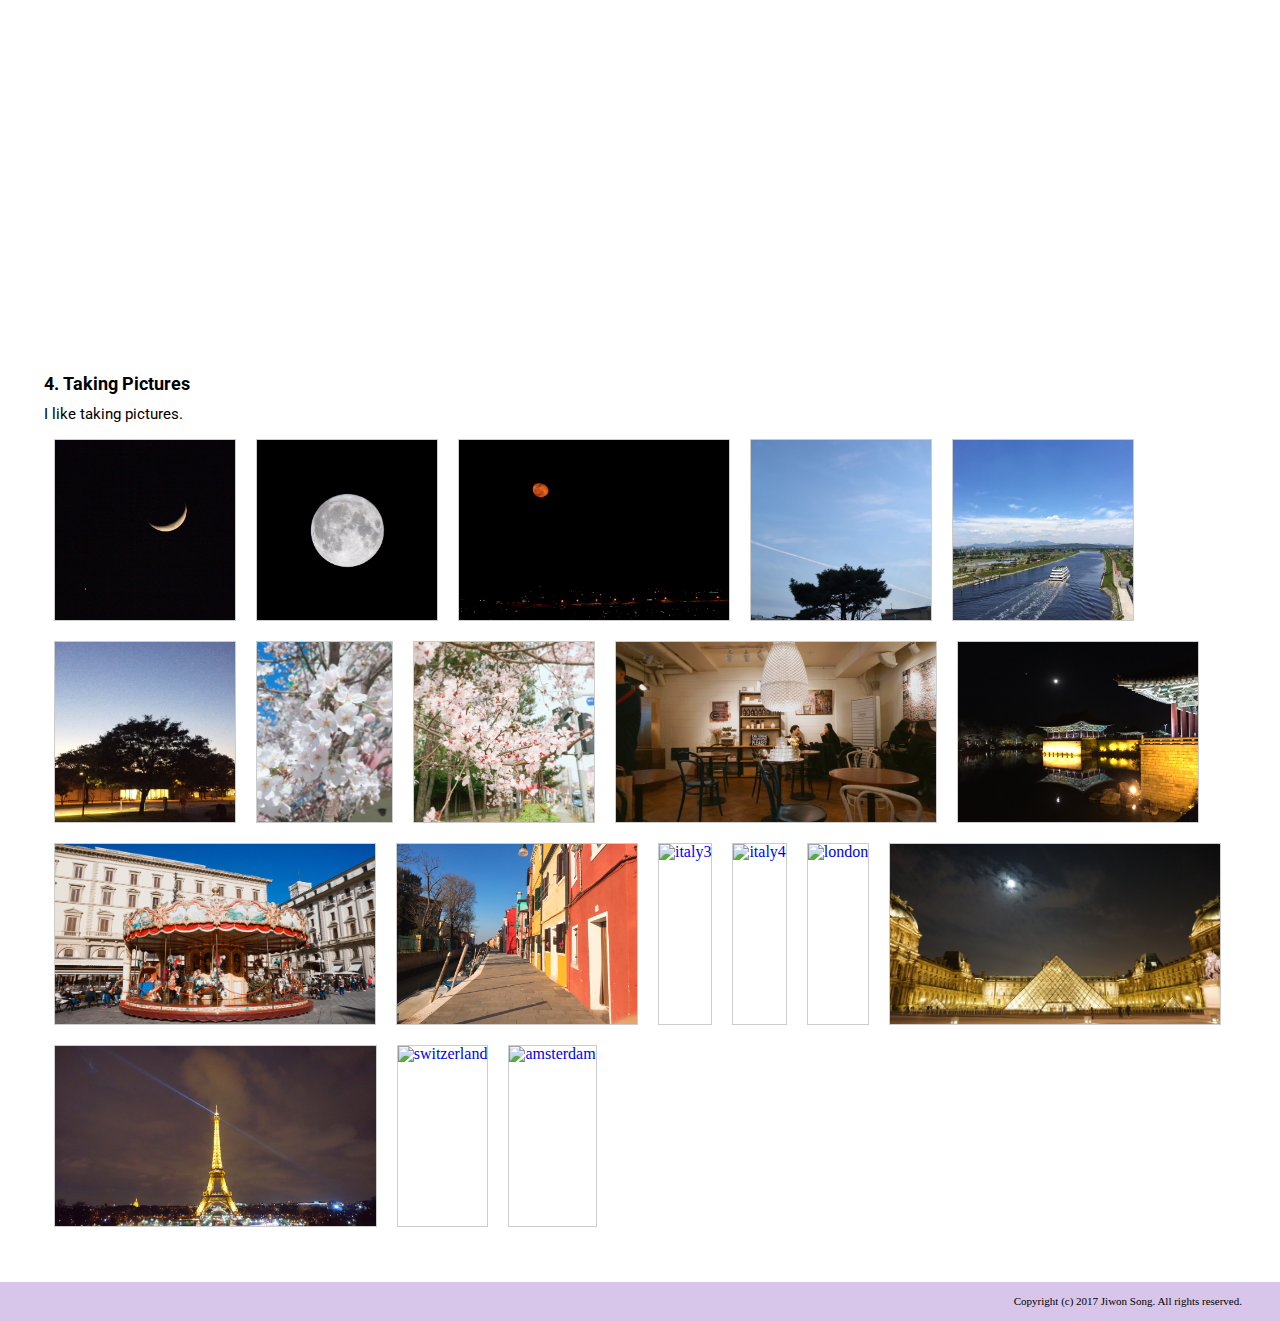
==== commit fa8e8922: "Changed the copyright code" ====
--- a/hobbies.html
+++ b/hobbies.html
@@ -127,7 +127,7 @@
       </div>
    
     <footer class="bottom">
-      Copyright © 2017 by Jiwon Song - all rights reserved.
+     <p>Copyright (c) 2017 Jiwon Song. All rights reserved.</p>
     </footer>
     
     
--- a/styles.css
+++ b/styles.css
@@ -177,33 +177,21 @@
 #hob p{
   font: 15px/30px 'Roboto', sans-serif;
 }
-div.vid{
-  float: left;
-  height: 600px;
-  margin-left:5%;
-}
-div.vid h4{
-  font:bold 18px/30px 'Roboto', sans-serif;
-}
-div.vid p{
-  font: 15px/30px 'Roboto', sans-serif;
-}
-
-div.gallery2 {
+
+.gallery2 {
+    width: auto;
+    height: 100%;
+    
+}
+.gallery2 img {
     margin: 10px;
     border: 1px solid #ccc;
     float: left;
     height: 180px;
     
 }
-
-div.gallery2:hover {
+.gallery2 img:hover {
     border: 1px solid #777;
-}
-
-div.gallery2 img {
-    width: auto;
-    height: 100%;
 }
 
 /*Resume*/
@@ -251,3 +239,6 @@
 #sch{
   margin-bottom:20px;
 }
+.strong{
+  font-weight:bold;
+}
